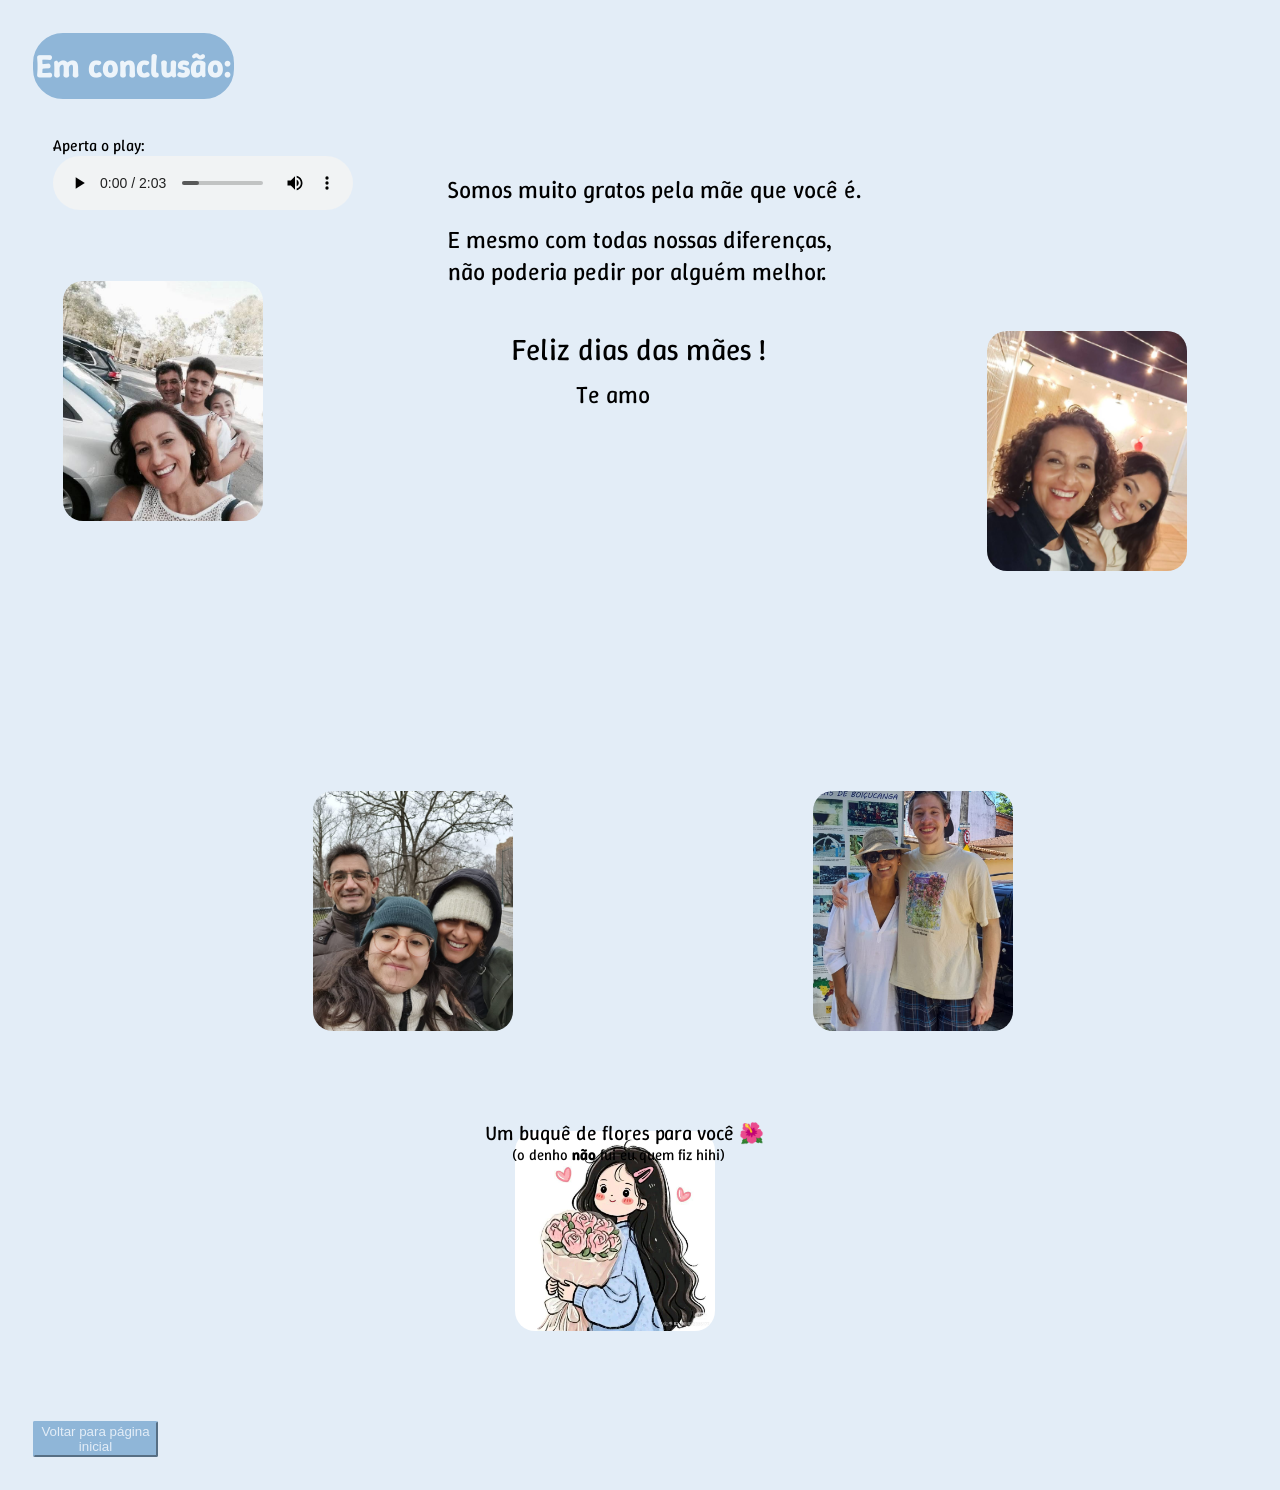
==== mothers-day/final.html @ 62c8a64c "uptade" ====
<!DOCTYPE html>
<html lang="pt">
<head>
    <meta charset="UTF-8">
    <meta name="viewport" content="width=device-width, initial-scale=1.0">
    <title>💕 Final</title>

    <link rel="preconnect" href="https://fonts.googleapis.com">
    <link rel="preconnect" href="https://fonts.gstatic.com" crossorigin>
    <link href="https://fonts.googleapis.com/css2?family=Winky+Sans:ital,wght@0,300..900;1,300..900&display=swap" rel="stylesheet">
    
    <link rel="stylesheet" href="final.css">
    
</head>
<body>
    <h1>Em conclusão:</h1>
    <figure>
        <figcaption>
            Aperta o play:
        </figcaption>
        <audio controls src="Music/Amazing Grace - Casa Rosa.mp3"></audio>

    </figure>
    

    <p class="first">Somos muito gratos pela mãe que você é.</p>
    <p class="second">E mesmo com todas nossas diferenças, <br> não poderia pedir por alguém melhor.</p>
    <p class="info">Feliz dias das mães !</p>
    <p class="info1">Te amo </p>
    
    <div class="container">
        
        <img class="photo" src="Photos/final/final.JPG" alt="Animais">
        <img class="photo1" src="Photos/final/final2.jpg" alt="final">
        <img class="photo2" src="Photos/final/final3.jpg" alt="final">
        <img class="photo3" src="Photos/final/final4.jpeg" alt="final">
                
     </div>

    <div class="container1"><img class="flower" src="Photos/final/flowerfinal2.jpg" alt="flower"></div>
    <p class="flower1">Um buquê de flores para você 🌺</p>
    <p class="disclaimer">(o denho <b>não</b> fui eu quem fiz hihi)</p>

    <div>
        <nav>
    
            <button onclick="window.location.href='index.html'">Voltar para página inicial</button>
        </nav>
    </div>
</body>
</html>
---- mothers-day/final.css ----
body{
    background-color: #e3edf7 ;
    font-family: "Winky Sans", normal;
    margin: 1%;
    
}

h1{
  display: inline-block;
  padding: 10px 1px;
  background-color: #8fb6d8;
  border: 2px solid #8fb6d8;
  border-radius: 30px;
  text-decoration: none;
  color: #edf4fa;
  margin: 20px;
}

.container {
  position: relative;
  width: 100%;
  height: 100vh;
}


.container img {
  width: 200px;
  height: 240px;
  object-fit: cover;
  border-radius: 20px;
}


.photo {
  position: absolute;
  top: 50px;
  left: 50px;
}

.photo1 {
  position: absolute;
  top: 100px;
  right: 80px;
}

.photo2 {
  position: absolute;
  bottom: 100px;
  left: 300px;
}

.photo3 {
  position: absolute;
  bottom: 100px;
  left: 800px;
}

.first {
  position: absolute;
  top: 150px;
  left: 35%;
  font-size: 24px;
}

.second {
  position: absolute;
  top: 200px;
  left: 35%;
  font-size: 24px;
}

.info {
    position: absolute;
    top: 300px;
    left: 40%;
    font-size: 30px;
    
}

.info1{
    position: absolute;
    top: 355px;
    left: 45%;
    font-size: 24px;
}

.container1 {
  position: relative;
  width: 100%;
  height: 30vh;
}


.container1 img {
  width: 200px;
  height: 200px;
  object-fit: cover;
  border-radius: 20px;
}

.flower {
    position: absolute;
    left: 40%;
}

.flower1{
    position: absolute;
    left: 38%;
    top: 1100px;
    font-size: 20px;
}

.disclaimer{
    position: absolute;
    left: 40%;
    top: 1130px;
    font-size: 15px;

}

button{
  background-color: #8fb6d8;
  color: #e3edf7;
  width: 10%;
  border-radius: 2px;
  border-color: #8fb6d8;
  margin: 20px;
}
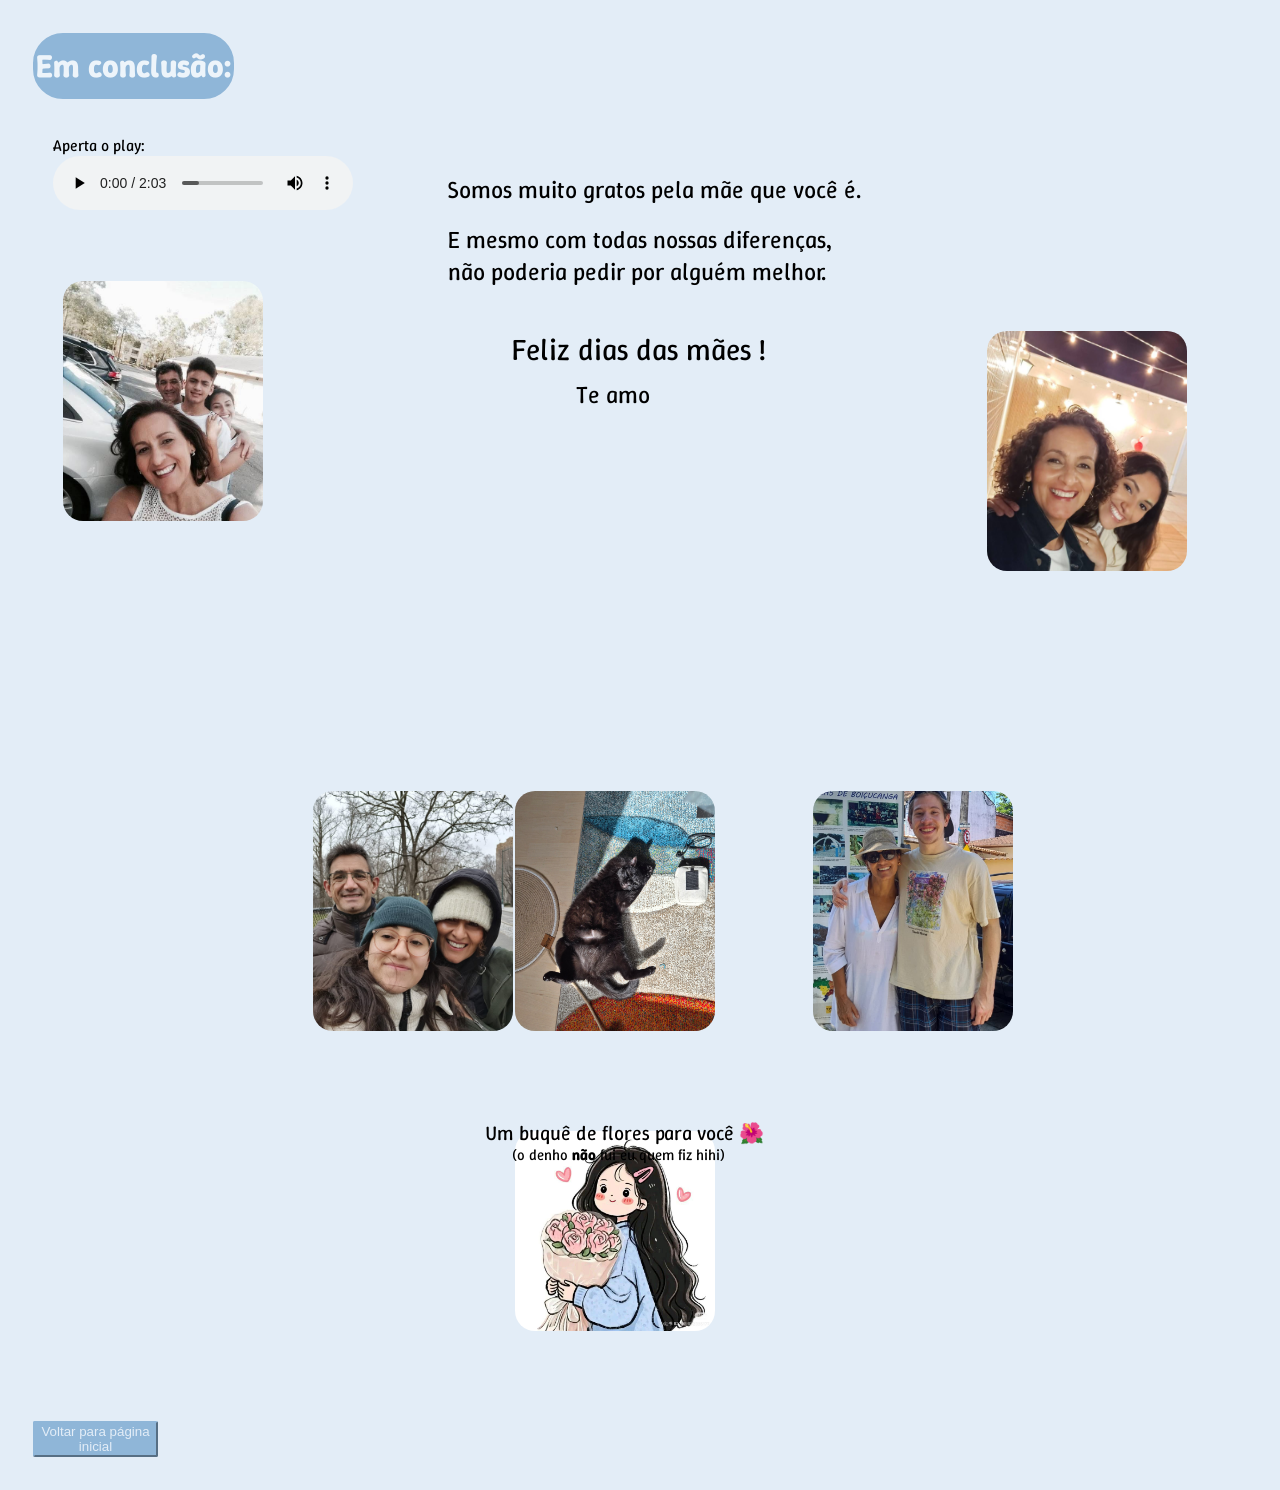
==== commit 0daafcae: "updating" ====
--- a/mothers-day/final.html
+++ b/mothers-day/final.html
@@ -34,6 +34,7 @@
         <img class="photo1" src="Photos/final/final2.jpg" alt="final">
         <img class="photo2" src="Photos/final/final3.jpg" alt="final">
         <img class="photo3" src="Photos/final/final4.jpeg" alt="final">
+        <img class="photo4" src="Photos/final/final5.jpg" alt="final">
                 
      </div>
 
--- a/mothers-day/final.css
+++ b/mothers-day/final.css
@@ -53,6 +53,13 @@
   position: absolute;
   bottom: 100px;
   left: 800px;
+}
+
+.photo4{
+    position:absolute;
+    left: 40%;
+    bottom: 100px;
+    
 }
 
 .first {
